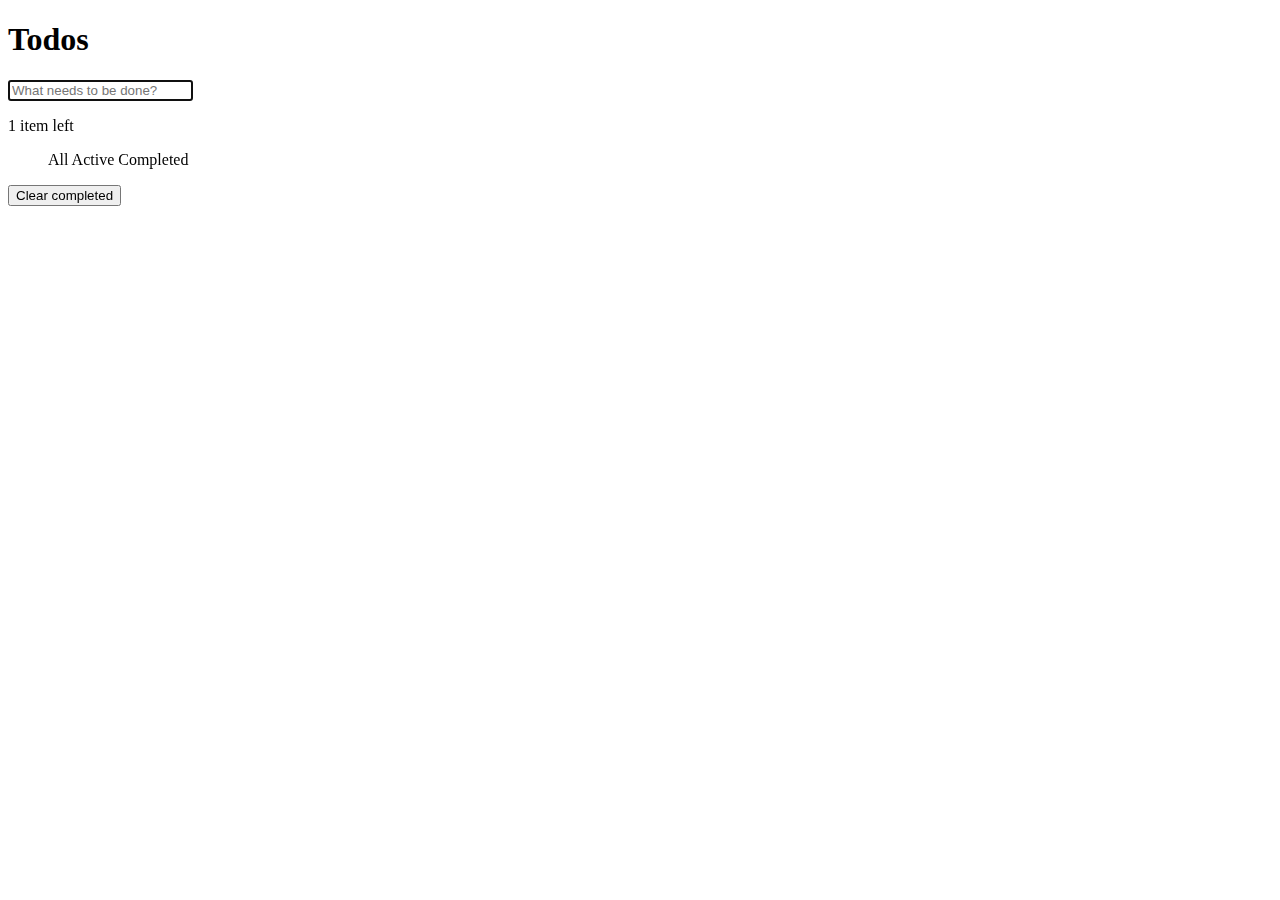
==== src/main/resources/templates/index.html @ 746668e6 "add styles for todo app" ====
<!doctype html>
<html xmlns="http://www.w3.org/1999/xhtml"
      xmlns:th="http://www.thymeleaf.org"
      lang="en">
<head>
  <link rel="stylesheet"
        th:href="@{/css/tailwind.css}"
        href="../../../../target/classes/static/tailwind.css"
  >
</head>
<body>
<section class="container w-full md:max-w-3xl mx-auto pt-20">
  <header class="w-full px-4 md:px-6 text-xl text-gray-800 leading-normal">
    <h1 class="font-medium text-5xl mt-0 mb-2 text-red-600 text-center">Todos</h1>
    <form class="bg-white rounded-md text-center"
          th:action="@{/}" method="post" th:object="${item}">
      <input
          class="border-2 border-rose-300 rounded sm:text-base bg-white text-gray-500 focus:outline-none focus:ring-0"
          placeholder="What needs to be done?" autofocus
          th:field="*{title}">
    </form>
  </header>
  <section class="w-full px-4 text-xl text-gray-800 leading-normal">
    <ul>
      <th:block th:insert="fragments :: todoItem(item)" th:each="item : ${todos}">
      </th:block>
    </ul>
  </section>
  <footer class="w-full px-4 pt-10 text-center grid grid-cols-3 text-gray-800 leading-normal">
      <span class="inline-block justify-self-start text-sm text-gray-500">1 item left</span>
      <ul class="text-sm text-gray-500">
        <a th:ref="@{/}"
           th:classappend="${filter.name() == 'ALL' ? 'selected' : ''}"
        >All</a>
        <a th:ref="@{/active}"
           th:classappend="${filter.name() == 'ACTIVE' ? 'selected' : ''}"
        >Active</a>
        <a class="selected" th:ref="@{/completed}"
           th:classappend="${filter.name() == 'COMPLETED' ? 'selected' : ''}"
        >Completed</a>
      </ul>
      <form justify-self-end th:action="@{/completed}" th:method="delete"
            th:if="${numberOfCompletedItems > 0}">
        <button class="text-sm text-gray-500">Clear completed</button>
      </form>
    </footer>
</section>
</body>
</html>
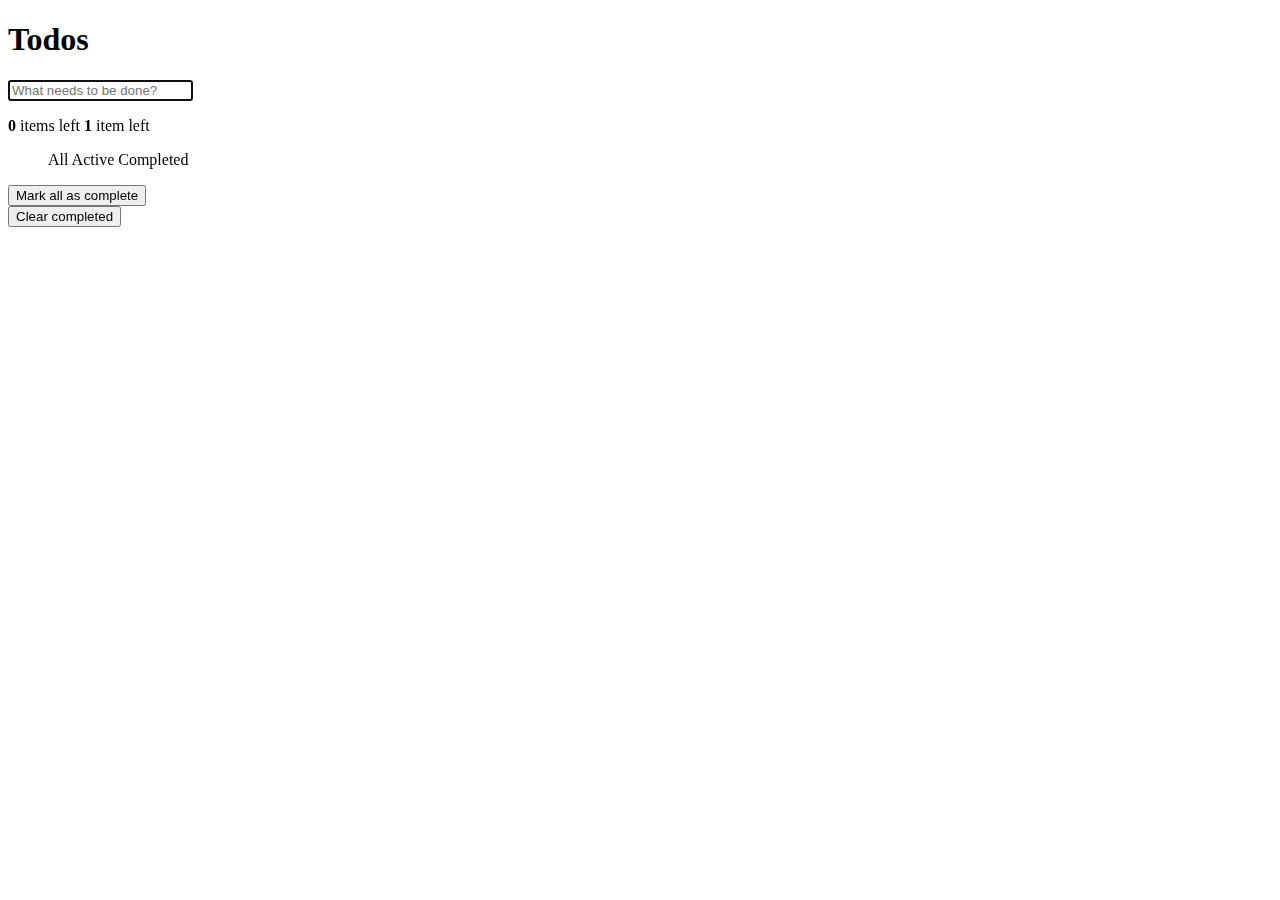
==== commit 3dec82d7: "Completes todo item functionality" ====
--- a/src/main/resources/templates/index.html
+++ b/src/main/resources/templates/index.html
@@ -5,7 +5,7 @@
 <head>
   <link rel="stylesheet"
         th:href="@{/css/tailwind.css}"
-        href="../../../../target/classes/static/tailwind.css"
+        href="../../../../target/classes/static/css/tailwind.css"
   >
 </head>
 <body>
@@ -26,24 +26,37 @@
       </th:block>
     </ul>
   </section>
-  <footer class="w-full px-4 pt-10 text-center grid grid-cols-3 text-gray-800 leading-normal">
-      <span class="inline-block justify-self-start text-sm text-gray-500">1 item left</span>
-      <ul class="text-sm text-gray-500">
-        <a th:ref="@{/}"
-           th:classappend="${filter.name() == 'ALL' ? 'selected' : ''}"
-        >All</a>
-        <a th:ref="@{/active}"
-           th:classappend="${filter.name() == 'ACTIVE' ? 'selected' : ''}"
-        >Active</a>
-        <a class="selected" th:ref="@{/completed}"
-           th:classappend="${filter.name() == 'COMPLETED' ? 'selected' : ''}"
-        >Completed</a>
-      </ul>
-      <form justify-self-end th:action="@{/completed}" th:method="delete"
-            th:if="${numberOfCompletedItems > 0}">
-        <button class="text-sm text-gray-500">Clear completed</button>
-      </form>
-    </footer>
+  <footer class="w-full px-4 pt-10 text-center grid grid-cols-5 text-gray-800 leading-normal">
+    <th:block th:unless="${numberOfActiveItems == 1}">
+        <span class="inline-block justify-self-start text-sm text-gray-500">
+          <strong th:text="${numberOfActiveItems}">0</strong> items left
+        </span>
+    </th:block>
+    <th:block th:if="${numberOfActiveItems == 1}">
+        <span class="inline-block justify-self-start text-sm text-gray-500">
+          <strong>1</strong> item left
+        </span>
+    </th:block>
+    <ul class="text-sm text-gray-500 col-span-2">
+      <a th:href="@{/}"
+         th:classappend="${filter.name() == 'ALL' ? 'selected' : ''}"
+      >All</a>
+      <a th:href="@{/active}"
+         th:classappend="${filter.name() == 'ACTIVE' ? 'selected' : ''}"
+      >Active</a>
+      <a th:href="@{/completed}"
+         th:classappend="${filter.name() == 'COMPLETED' ? 'selected' : ''}"
+      >Completed</a>
+    </ul>
+    <form th:action="@{/toggle-all}" th:method="put"
+          th:if="${numberOfCompletedItems > 0}">
+      <button class="text-sm text-gray-500">Mark all as complete</button>
+    </form>
+    <form th:action="@{/completed}" th:method="delete"
+          th:if="${numberOfCompletedItems > 0}">
+      <button class="text-sm text-gray-500">Clear completed</button>
+    </form>
+  </footer>
 </section>
 </body>
 </html>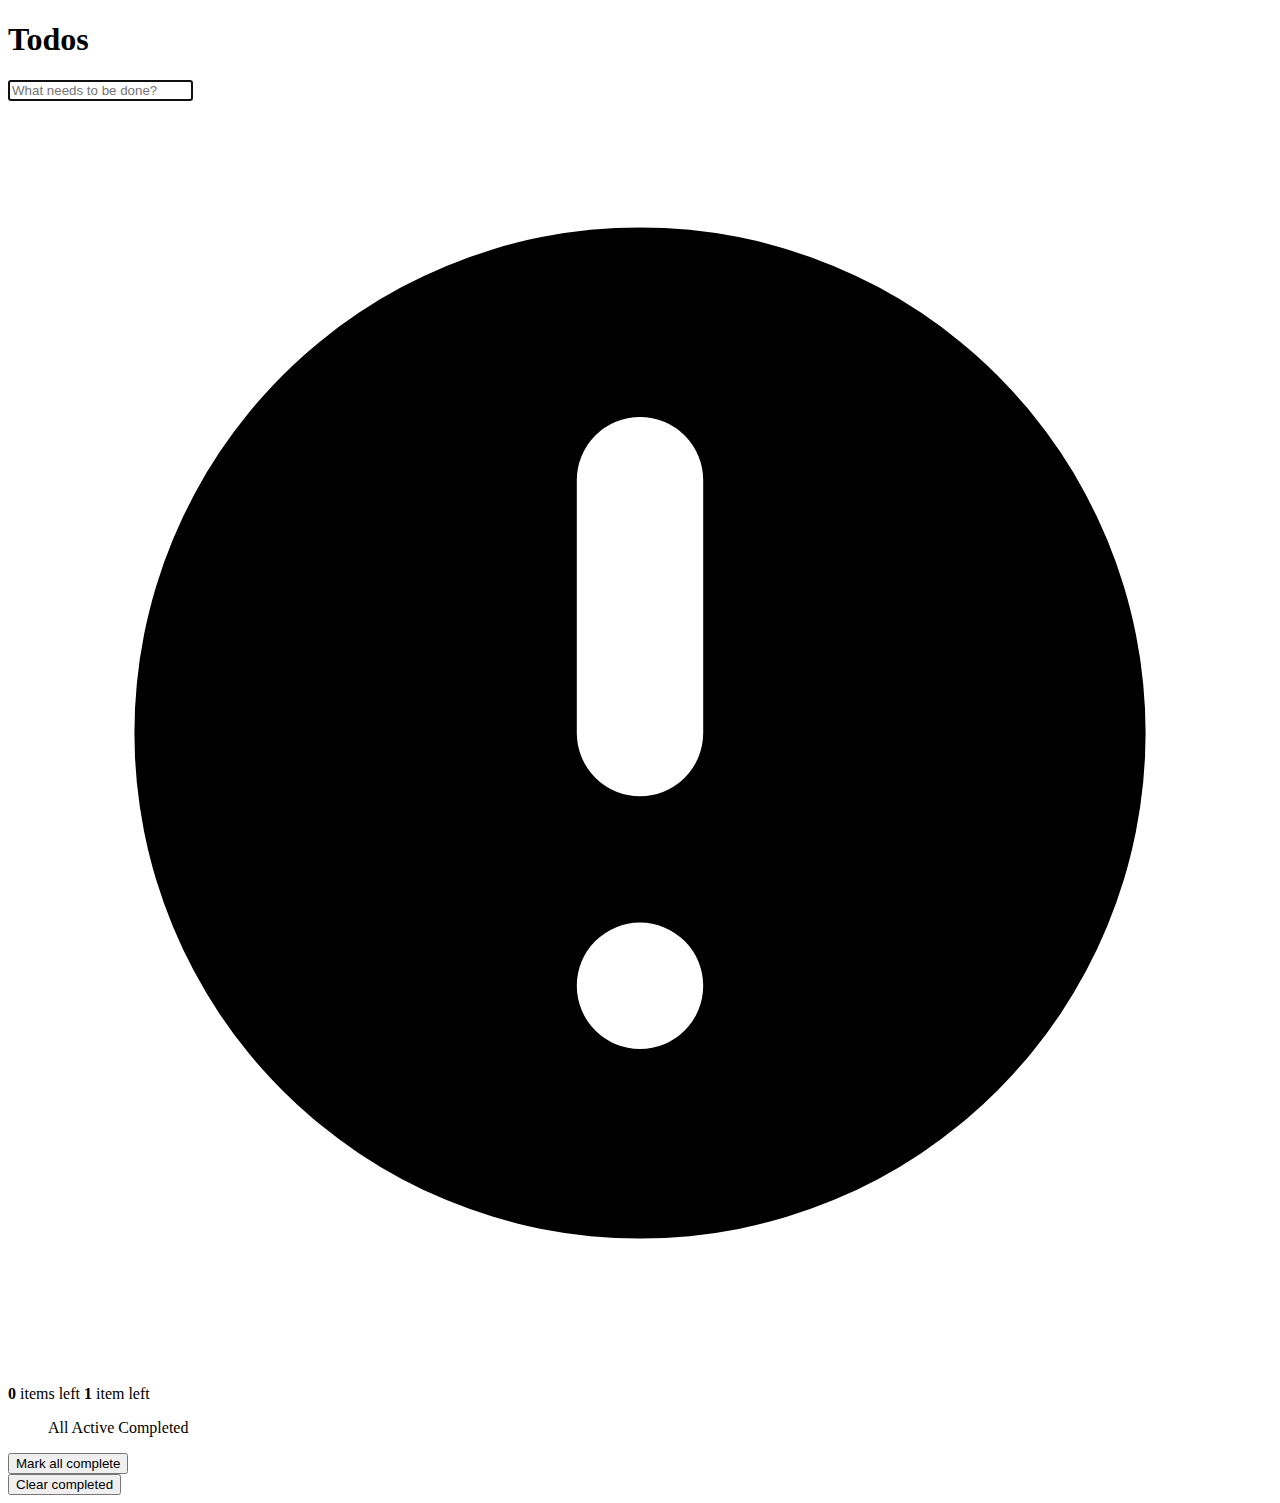
==== commit 9f72264c: "Add database for todos" ====
--- a/src/main/resources/templates/index.html
+++ b/src/main/resources/templates/index.html
@@ -14,10 +14,25 @@
     <h1 class="font-medium text-5xl mt-0 mb-2 text-red-600 text-center">Todos</h1>
     <form class="bg-white rounded-md text-center"
           th:action="@{/}" method="post" th:object="${item}">
-      <input
-          class="border-2 border-rose-300 rounded sm:text-base bg-white text-gray-500 focus:outline-none focus:ring-0"
-          placeholder="What needs to be done?" autofocus
-          th:field="*{title}">
+      <input type="hidden" th:field="${filter}"/>
+      <div class="grid grid-cols-3">
+        <input
+            class="col-start-2 col-span-1 border-2 border-rose-300 rounded bg-white text-gray-500 focus:outline-none focus:ring-0"
+            placeholder="What needs to be done?" autofocus
+            th:field="*{title}">
+        <div th:if="${#fields.hasErrors('title')}" class="flex col-span-1 pointer-events-none">
+          <!-- Heroicon name: solid/exclamation-circle -->
+          <svg class="self-center h-5 w-5 text-red-500" xmlns="http://www.w3.org/2000/svg" viewBox="0 0 20 20"
+               fill="currentColor" aria-hidden="true">
+            <path fill-rule="evenodd"
+                  d="M18 10a8 8 0 11-16 0 8 8 0 0116 0zm-7 4a1 1 0 11-2 0 1 1 0 012 0zm-1-9a1 1 0 00-1 1v4a1 1 0 102 0V6a1 1 0 00-1-1z"
+                  clip-rule="evenodd"/>
+          </svg>
+        </div>
+      </div>
+      <p th:if="${#fields.hasErrors('title')}" th:errors="*{title}"
+         class="mt-2 text-sm text-red-600" id="email-error">
+      </p>
     </form>
   </header>
   <section class="w-full px-4 text-xl text-gray-800 leading-normal">
@@ -26,18 +41,18 @@
       </th:block>
     </ul>
   </section>
-  <footer class="w-full px-4 pt-10 text-center grid grid-cols-5 text-gray-800 leading-normal">
+  <footer class="w-full px-4 pt-10 grid grid-cols-5 place-items-center text-gray-800 leading-normal">
     <th:block th:unless="${numberOfActiveItems == 1}">
-        <span class="inline-block justify-self-start text-sm text-gray-500">
+        <span class="text-sm text-gray-500">
           <strong th:text="${numberOfActiveItems}">0</strong> items left
         </span>
     </th:block>
     <th:block th:if="${numberOfActiveItems == 1}">
-        <span class="inline-block justify-self-start text-sm text-gray-500">
+        <span class="text-sm text-gray-500">
           <strong>1</strong> item left
         </span>
     </th:block>
-    <ul class="text-sm text-gray-500 col-span-2">
+    <ul class="text-sm text-gray-500 col-start-3">
       <a th:href="@{/}"
          th:classappend="${filter.name() == 'ALL' ? 'selected' : ''}"
       >All</a>
@@ -50,7 +65,7 @@
     </ul>
     <form th:action="@{/toggle-all}" th:method="put"
           th:if="${numberOfCompletedItems > 0}">
-      <button class="text-sm text-gray-500">Mark all as complete</button>
+      <button class="text-sm text-gray-500">Mark all complete</button>
     </form>
     <form th:action="@{/completed}" th:method="delete"
           th:if="${numberOfCompletedItems > 0}">
